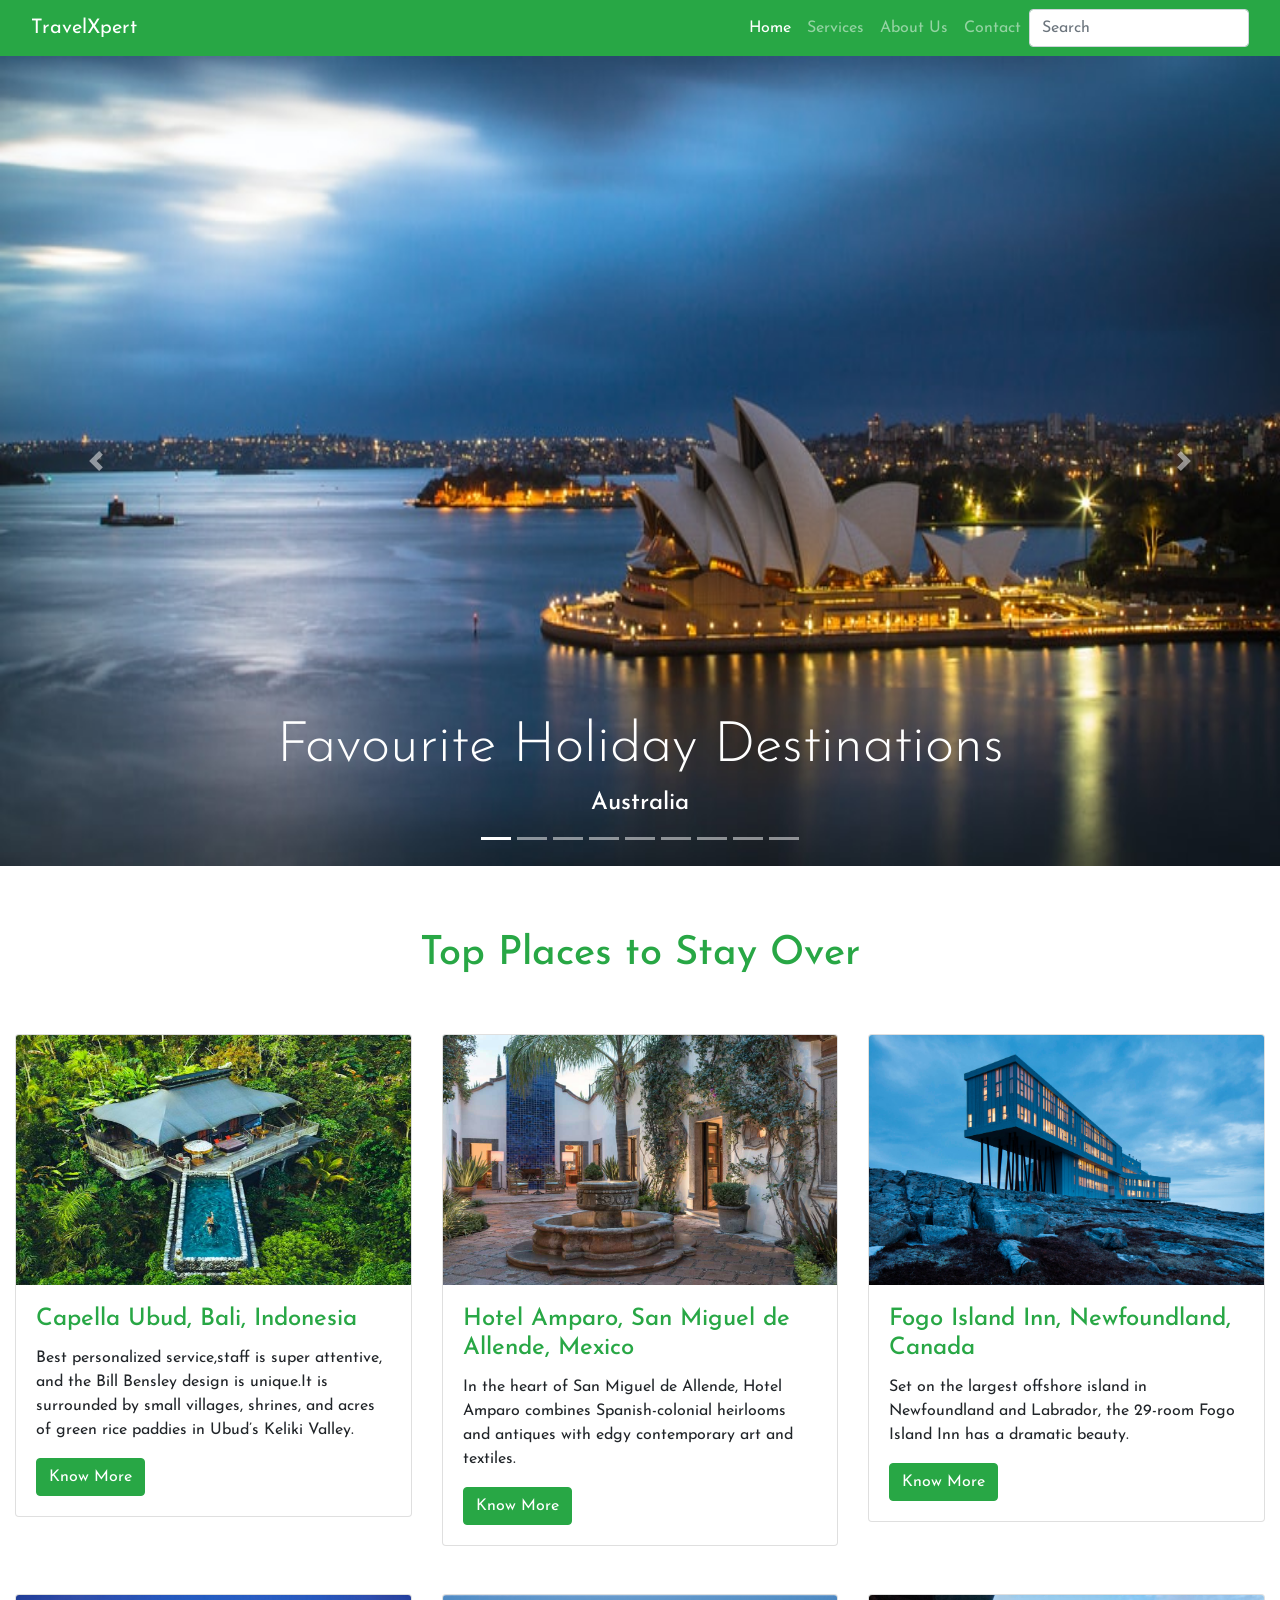
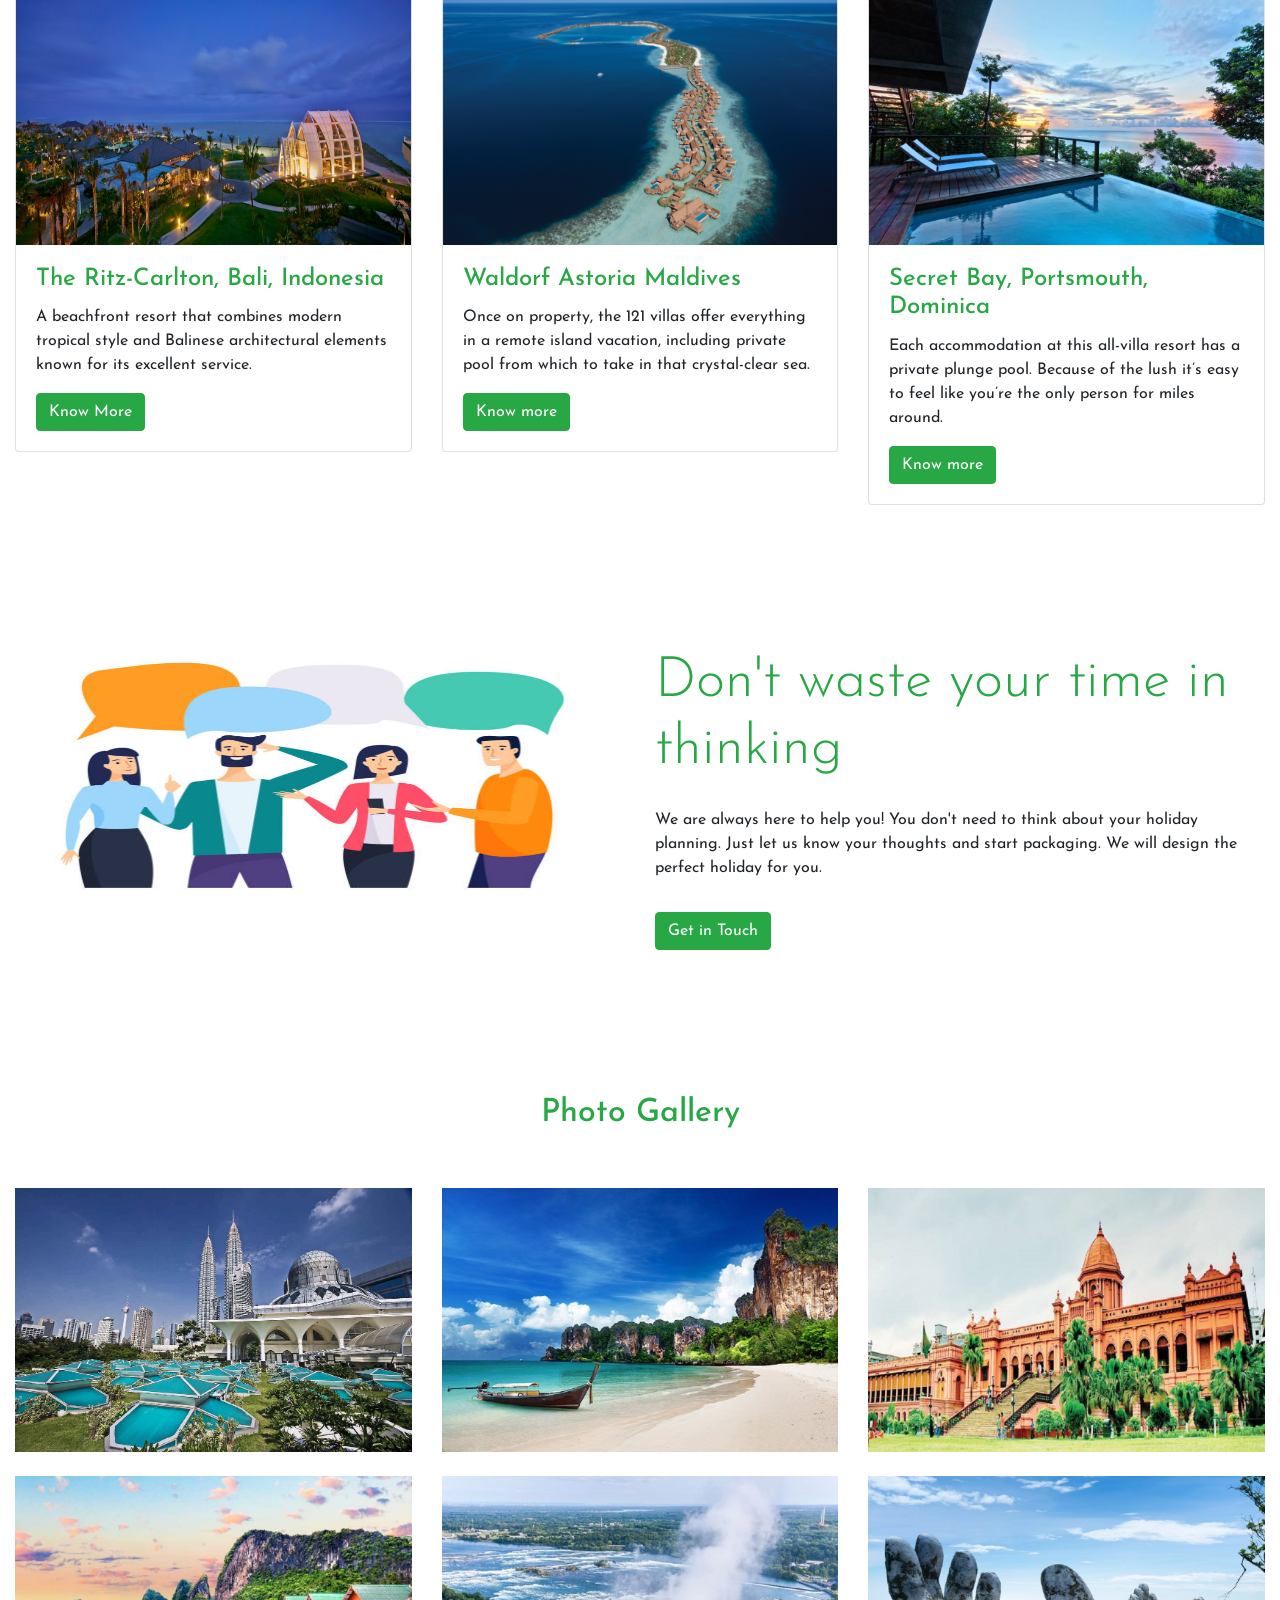
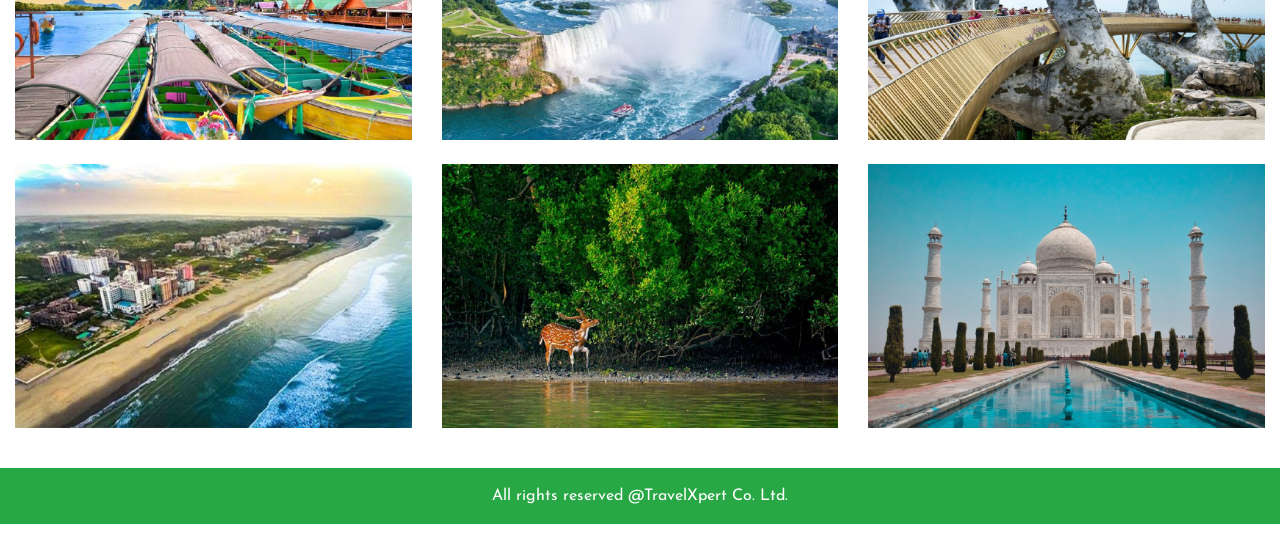
==== index.html @ a9ae152b "initial commit" ====
<!DOcTYPE HTML>
<html>
  <head>
      <meta charset="utf-8">
      <meta name="viewport" content="width=device-width, initial-scale=1">
      <link rel="stylesheet" href="https://maxcdn.bootstrapcdn.com/bootstrap/4.5.2/css/bootstrap.min.css">
      <link rel="stylesheet" type="text/css" href="CSS/style.css">
      <link href="https://fonts.googleapis.com/css2?family=Josefin+Sans&display=swap" rel="stylesheet">
  </head>
  <body>
    <nav class="navbar navbar-expand-lg navbar-dark bg-success">
      <div class="container-fluid">
        <a class="navbar-brand" href="index.html">TravelXpert</a>
        <button class="navbar-toggler" type="button" data-bs-toggle="collapse" data-bs-target="#navbarSupportedContent" aria-controls="navbarSupportedContent" aria-expanded="false" aria-label="Toggle navigation">
          <span class="navbar-toggler-icon"></span>
        </button>
        <div class="collapse navbar-collapse" id="navbarSupportedContent">
          <ul class="navbar-nav ml-auto mb-2 mb-lg-0">
            <li class="nav-item">
              <a class="nav-link active" aria-current="page" href="index.html">Home</a>
            </li>
            <li class="nav-item">
              <a class="nav-link" href="service.html">Services</a>
            </li>
            <li class="nav-item">
              <a class="nav-link" href="about.html">About Us</a>
            </li>
            <li class="nav-item">
              <a class="nav-link" href="contact.html">Contact</a>
            </li>
          </ul>
          <form class="d-flex">
            <input class="form-control me-2" type="search" placeholder="Search" aria-label="Search">
          </form>
        </div>
      </div>
    </nav>

    <div id="demo" class="carousel slide" data-ride="carousel">
      <ul class="carousel-indicators">
        <li data-target="#demo" data-slide-to="0" class="active"></li>
        <li data-target="#demo" data-slide-to="1"></li>
        <li data-target="#demo" data-slide-to="2"></li>
        <li data-target="#demo" data-slide-to="3"></li>
        <li data-target="#demo" data-slide-to="4"></li>
        <li data-target="#demo" data-slide-to="5"></li>
        <li data-target="#demo" data-slide-to="6"></li>
        <li data-target="#demo" data-slide-to="7"></li>
        <li data-target="#demo" data-slide-to="8"></li>
      </ul>
      <div class="carousel-inner">
        <div class="carousel-item active">
          <img src="Images/aus.jpg" alt="Australia" width="1100" height="500">
          <div class="carousel-caption">
              <h1 class="display-4">Favourite Holiday Destinations</h1>
            <h4>Australia</h4>
          </div>   
        </div>
        <div class="carousel-item">
          <img src="Images/dubai.jpg" alt="Dubai" width="1100" height="500">
          <div class="carousel-caption">
            <h4>Dubai</h4>
          </div>   
        </div>
        <div class="carousel-item">
          <img src="Images/mal.jpg" alt="Maldives" width="1100" height="500">
          <div class="carousel-caption">
            <h4 class="text-dark">Maldives</h4>
          </div>   
        </div>
        <div class="carousel-item">
          <img src="Images/indo.jpg" alt="Indonesia" width="1100" height="500">
          <div class="carousel-caption">
            <h4>Indonesia</h4>
          </div>   
        </div>
        <div class="carousel-item">
          <img src="Images/ny.jpg" alt="New York" width="1100" height="500">
          <div class="carousel-caption">
            <h4>New York</h4>
          </div>   
        </div>
        <div class="carousel-item">
          <img src="Images/france.jpg" alt="France" width="1100" height="500">
          <div class="carousel-caption">
            <h4>France</h4>
          </div>   
        </div>
        <div class="carousel-item">
          <img src="Images/italy.jpg" alt="Italy" width="1100" height="500">
          <div class="carousel-caption">
            <h4>Italy</h4>
          </div>   
        </div>
        <div class="carousel-item">
          <img src="Images/sw.jpg" alt="Switzerland" width="1100" height="500">
          <div class="carousel-caption">
            <h4>Switzerland</h4>
          </div>   
        </div>
        <div class="carousel-item">
          <img src="Images/uk.jpg" alt="United Kingdom" width="1100" height="500">
          <div class="carousel-caption">
            <h4>United Kingdom</h4>
          </div>   
        </div>
      </div>
      <a class="carousel-control-prev" href="#demo" data-slide="prev">
        <span class="carousel-control-prev-icon"></span>
      </a>
      <a class="carousel-control-next" href="#demo" data-slide="next">
        <span class="carousel-control-next-icon"></span>
      </a>
    </div>

    <section class="my-3">
      <div class="py-5">
        <h1 class="text-center text-success">Top Places to Stay Over</h1>
      </div>
      <div class="container-fluid">
        <div class="row">
          <div class="col-lg-4 col-md-4 col-12 mb-5">
            <div class="card">
              <img class="card-img-top aboutimg" src="Images/hotelindo.jpg" alt="Card image" style="width:100%">
              <div class="card-body">
                <h4 class="card-title text-success">Capella Ubud, Bali, Indonesia</h4>
                <p class="card-text">Best personalized service,staff is super attentive, and the Bill Bensley design is unique.It is surrounded by small villages, shrines, and acres of green rice paddies in Ubud’s Keliki Valley.</p>
                <a href="#" class="btn btn-success">Know More</a>
              </div>
            </div>
          </div>
          <div class="col-lg-4 col-md-4 col-12 mb-5">
            <div class="card">
              <img class="card-img-top aboutimg" src="Images/hotelmexico.jpg" alt="Card image" style="width:100%">
              <div class="card-body">
                <h4 class="card-title text-success">Hotel Amparo, San Miguel de Allende, Mexico</h4>
                <p class="card-text">In the heart of San Miguel de Allende, Hotel Amparo combines Spanish-colonial heirlooms and antiques with edgy contemporary art and textiles.</p>
                <a href="#" class="btn btn-success">Know More</a>
              </div>
            </div>
          </div>
          <div class="col-lg-4 col-md-4 col-12 mb-5">
            <div class="card">
              <img class="card-img-top aboutimg" src="Images/hotelcan.jpg" alt="Card image" style="width:100%">
              <div class="card-body">
                <h4 class="card-title text-success">Fogo Island Inn, Newfoundland, Canada</h4>
                <p class="card-text">Set on the largest offshore island in Newfoundland and Labrador, the 29-room Fogo Island Inn has a dramatic beauty.</p>
                <a href="#" class="btn btn-success">Know More</a>
              </div>
            </div>
          </div>
          <div class="col-lg-4 col-md-4 col-12 mb-5">
            <div class="card">
              <img class="card-img-top aboutimg" src="Images/hotelin.jpg" alt="Card image" style="width:100%">
              <div class="card-body">
                <h4 class="card-title text-success">The Ritz-Carlton, Bali, Indonesia</h4>
                <p class="card-text">A beachfront resort that combines modern tropical style and Balinese architectural elements known for its excellent service.</p>
                <a href="#" class="btn btn-success">Know More</a>
              </div>
            </div>
          </div>
          <div class="col-lg-4 col-md-4 col-12 mb-5">
            <div class="card">
              <img class="card-img-top aboutimg" src="Images/hotelmal.jpg" alt="Card image" style="width:100%">
              <div class="card-body">
                <h4 class="card-title text-success">Waldorf Astoria Maldives</h4>
                <p class="card-text">Once on property, the 121 villas offer everything in a remote island vacation, including private pool from which to take in that crystal-clear sea.</p>
                <a href="#" class="btn btn-success">Know more</a>
              </div>
            </div>
          </div>
          <div class="col-lg-4 col-md-4 col-12 mb-5">
            <div class="card">
              <img class="card-img-top aboutimg" src="Images/hoteldom.jpg" alt="Card image" style="width:100%">
              <div class="card-body">
                <h4 class="card-title text-success">Secret Bay, Portsmouth, Dominica</h4>
                <p class="card-text">Each accommodation at this all-villa resort has a private plunge pool. Because of the lush it’s easy to feel like you’re the only person for miles around.</p>
                <a href="#" class="btn btn-success">Know more</a>
              </div>
            </div>
          </div>
        </div>
      </div>
    </section>

    <section class="my-5 py-5">
          <div class="container-fluid">
              <div class="row">
              <div class="col-lg-6 col-md-6 col-12">
                  <img src="Images/think.jpg" class="img-fluid aboutimg">
              </div>
                  <div class="col-lg-6 col-md-6 col-12">
                      <h2 class="display-4 text-success">Don't waste your time in thinking</h2>
                      <p class="py-3">We are always here to help you! You don't need to think about your holiday planning. Just let us know your thoughts and start packaging. We will design the perfect holiday for you.</p>
                      <a href="contact.html" class="btn btn-success">Get in Touch</a>
                  </div>
              </div>
          </div>
    </section>

    <section class="my-3">
      <div class="py-5">
        <h2 class="text-center text-success">Photo Gallery</h2>
      </div>
      <div class="container-fluid">
        <div class="row">
          <div class="col-lg-4 col-md-4 col-12">
            <img src="Images/pp1.jpg" class="img-fluid pb-4">
          </div>
          <div class="col-lg-4 col-md-4 col-12">
            <img src="Images/pp2.jpg" class="img-fluid pb-4">
          </div>
          <div class="col-lg-4 col-md-4 col-12">
            <img src="Images/pp3.jpg" class="img-fluid pb-4">
          </div>
          <div class="col-lg-4 col-md-4 col-12">
            <img src="Images/pp4.jpg" class="img-fluid pb-4">
          </div>
          <div class="col-lg-4 col-md-4 col-12">
            <img src="Images/pp5.jpg" class="img-fluid pb-4">
          </div>
          <div class="col-lg-4 col-md-4 col-12">
            <img src="Images/pp6.jpg" class="img-fluid pb-4">
          </div>
          <div class="col-lg-4 col-md-4 col-12">
            <img src="Images/pp7.jpg" class="img-fluid pb-4">
          </div>
          <div class="col-lg-4 col-md-4 col-12">
            <img src="Images/pp8.jpg" class="img-fluid pb-4">
          </div>
          <div class="col-lg-4 col-md-4 col-12">
            <img src="Images/pp9.jpg" class="img-fluid pb-4">
          </div>
        </div>
      </div>
    </section>

    <footer>
      <p class="p-3 bg-success text-white text-center">All rights reserved @TravelXpert Co. Ltd.</p>
    </footer>

    <script src="https://ajax.googleapis.com/ajax/libs/jquery/3.5.1/jquery.min.js"></script>
    <script src="https://cdnjs.cloudflare.com/ajax/libs/popper.js/1.16.0/umd/popper.min.js"></script>
    <script src="https://maxcdn.bootstrapcdn.com/bootstrap/4.5.2/js/bootstrap.min.js"></script>
  </body>
</html>
---- CSS/style.css ----
*{margin: 0; padding: 0; box-sizing: border-box;
font-family: 'Josefin Sans', sans-serif;}

.carousel-inner img {
    width: 100%;
    height: 90vh;
  }

.aboutimg{
  width: 100%;
  height: 250px!important;
}

span{
	display: inline-block;
	text-decoration: none;
	color: inherit;
}
.section-head{
	margin-bottom: 60px;
}
.section-head h4{
	position: relative;
	padding: 0;
	color: #5cb85c;
	line-height: 1;
	letter-spacing: 0.3px;
	font-size: 34px;
	font-weight: 700;
	text-align: center;
	margin-bottom: 30px;
}
.section-head h4::before{
	content: '';
	width: 200px;
	height: 3px;
	background: #5cb85c;
	position: absolute;
	bottom: -10px;
	left: 0;
	right: 0;
	margin: 0 auto;
}
.section-head h4 span{
	font-weight: 700;
	padding-bottom: 5px;
	color: black;
}
.item{
	background: #fff;
	text-align: center;
	padding: 30px 25px;
	box-shadow: 0 0 25px rgba(0,0,0,0.07);
	border-radius: 20px;
	margin-bottom: 30px;
	border: 5px solid rgba(0, 0, 0, 0.07);
	-webkit-transition: all 0.5s ease 0s;
	transition: all 0.5s ease 0s;
}
.item:hover{
	background: #5cb85c;
	box-shadow: 0 8px 20px 0 rgba(0, 0, 0, 0.2);
	-webkit-transition:  all 0.5s ease 0s;
	transition: all 0.5s ease 0s;
}
.item:hover .item,
.item:hover span.icon{
	background: #fff;
	border-radius: 10px;
	-webkit-transition: all 0.5s ease 0s;
	transition: all 0.5s ease 0s;
}
.item:hover h6,
.item:hover p{
	color: #fff;
	-webkit-transition: all 0.5s ease 0s;
	transition: all 0.5s ease 0s;
}
.item .icon{
	font-size: 40px;
	margin-bottom: 25px;
	color: #5cb85c;
	width: 90px;
	line-height: 96px;
	border-radius: 50px;
}
.item p{
	font-size: 15px;
	line-height: 26px;
}
.item h6{
	margin-bottom: 20px;
	color: #2f2f2f;
}
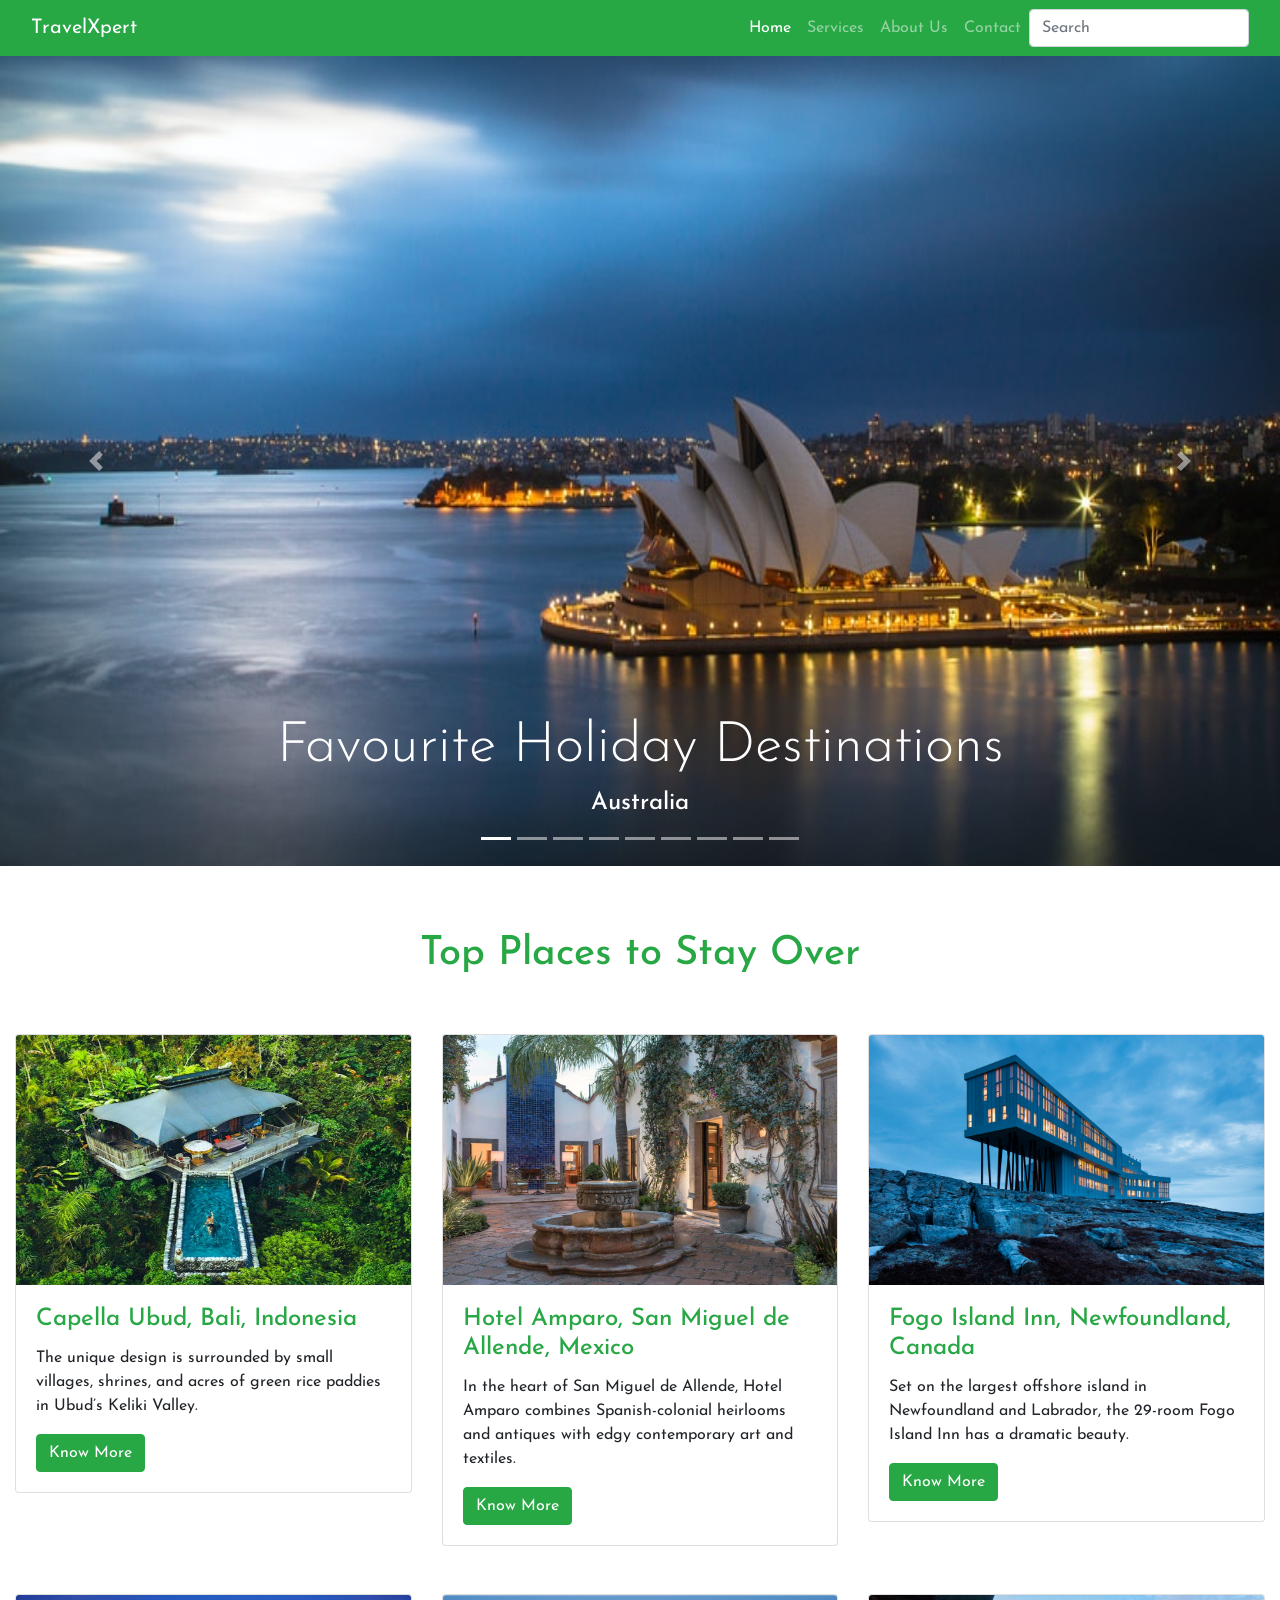
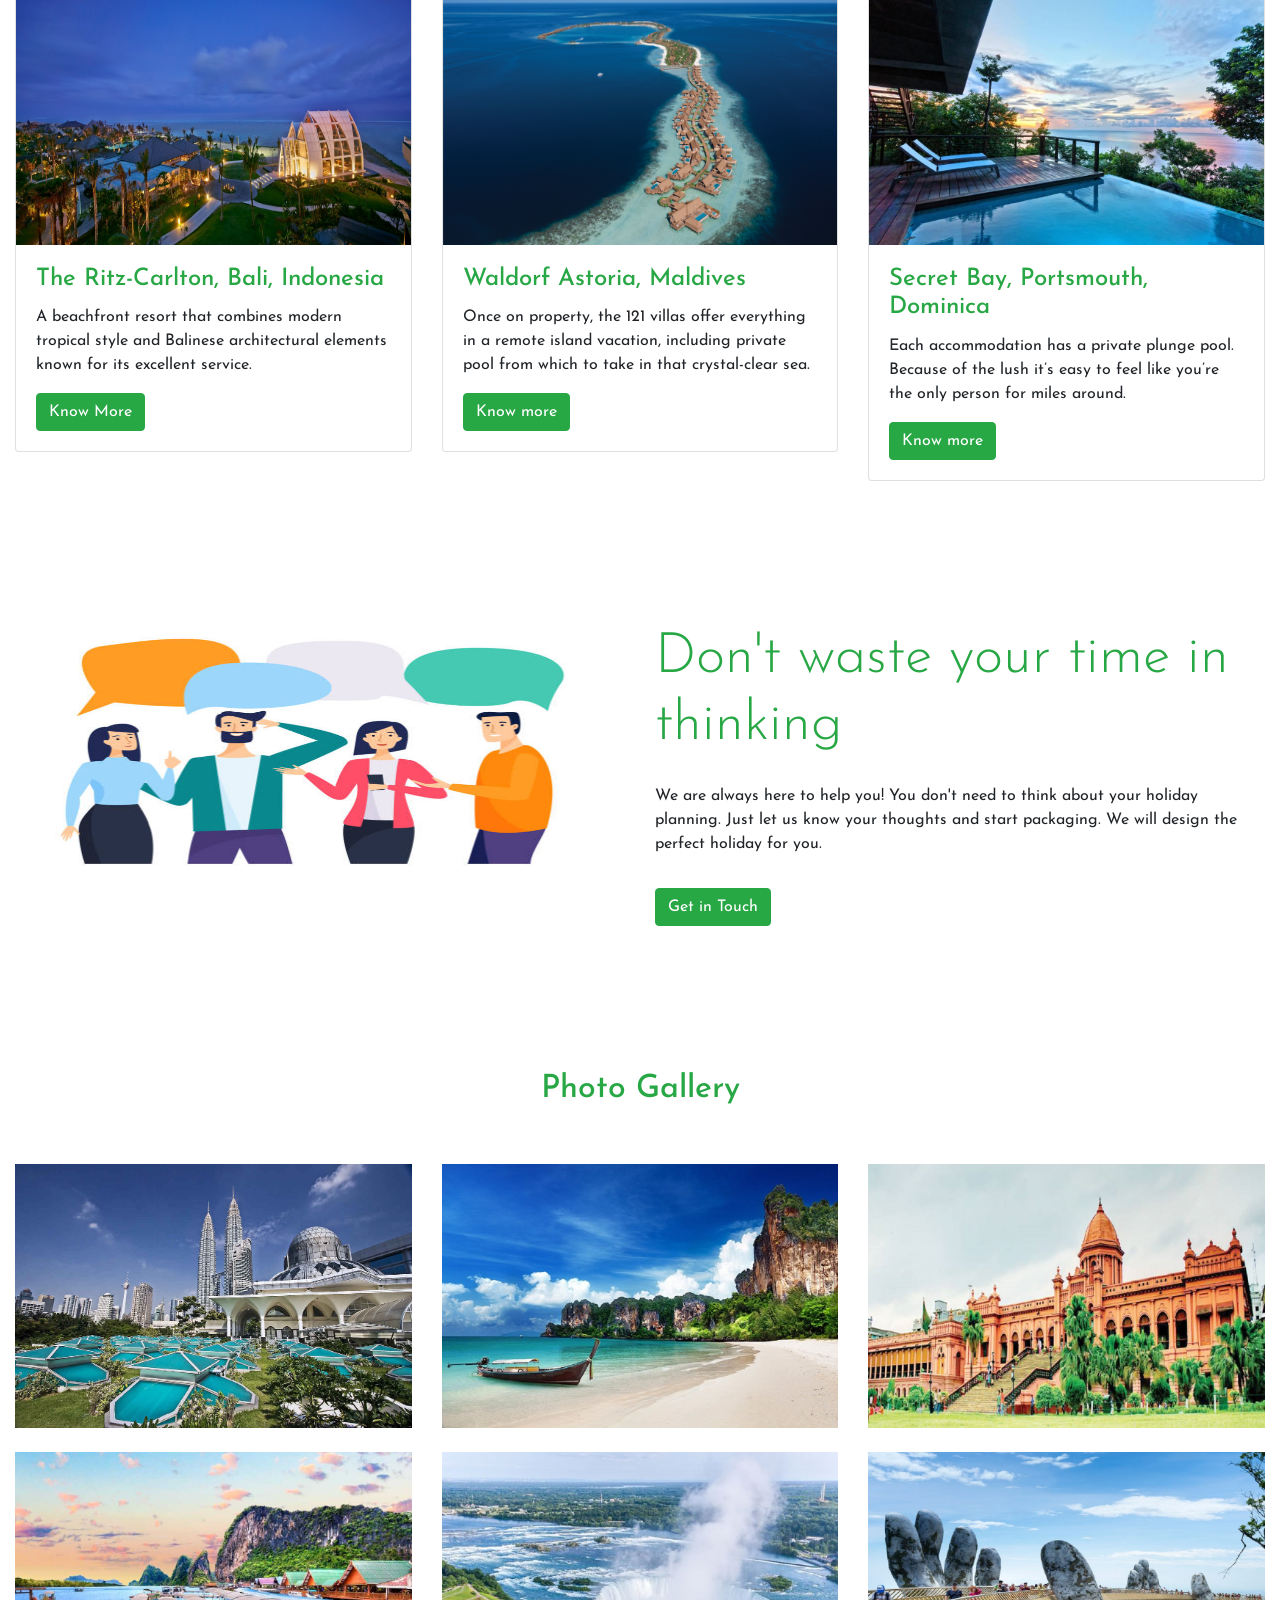
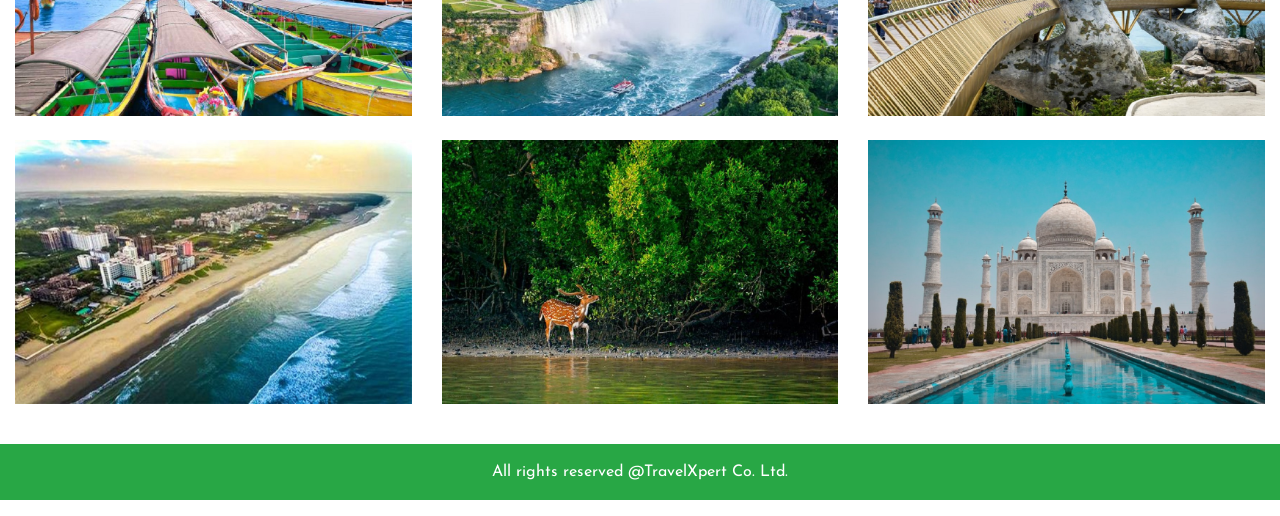
==== commit 28e5fb09: "navbar updated" ====
--- a/index.html
+++ b/index.html
@@ -11,10 +11,10 @@
     <nav class="navbar navbar-expand-lg navbar-dark bg-success">
       <div class="container-fluid">
         <a class="navbar-brand" href="index.html">TravelXpert</a>
-        <button class="navbar-toggler" type="button" data-bs-toggle="collapse" data-bs-target="#navbarSupportedContent" aria-controls="navbarSupportedContent" aria-expanded="false" aria-label="Toggle navigation">
+        <button class="navbar-toggler" type="button" data-toggle="collapse" data-target="#collapsibleNavbar">
           <span class="navbar-toggler-icon"></span>
         </button>
-        <div class="collapse navbar-collapse" id="navbarSupportedContent">
+        <div class="collapse navbar-collapse" id="collapsibleNavbar">
           <ul class="navbar-nav ml-auto mb-2 mb-lg-0">
             <li class="nav-item">
               <a class="nav-link active" aria-current="page" href="index.html">Home</a>
@@ -124,7 +124,7 @@
               <img class="card-img-top aboutimg" src="Images/hotelindo.jpg" alt="Card image" style="width:100%">
               <div class="card-body">
                 <h4 class="card-title text-success">Capella Ubud, Bali, Indonesia</h4>
-                <p class="card-text">Best personalized service,staff is super attentive, and the Bill Bensley design is unique.It is surrounded by small villages, shrines, and acres of green rice paddies in Ubud’s Keliki Valley.</p>
+                <p class="card-text">The unique design is surrounded by small villages, shrines, and acres of green rice paddies in Ubud’s Keliki Valley.</p>
                 <a href="#" class="btn btn-success">Know More</a>
               </div>
             </div>
@@ -163,7 +163,7 @@
             <div class="card">
               <img class="card-img-top aboutimg" src="Images/hotelmal.jpg" alt="Card image" style="width:100%">
               <div class="card-body">
-                <h4 class="card-title text-success">Waldorf Astoria Maldives</h4>
+                <h4 class="card-title text-success">Waldorf Astoria, Maldives</h4>
                 <p class="card-text">Once on property, the 121 villas offer everything in a remote island vacation, including private pool from which to take in that crystal-clear sea.</p>
                 <a href="#" class="btn btn-success">Know more</a>
               </div>
@@ -174,7 +174,7 @@
               <img class="card-img-top aboutimg" src="Images/hoteldom.jpg" alt="Card image" style="width:100%">
               <div class="card-body">
                 <h4 class="card-title text-success">Secret Bay, Portsmouth, Dominica</h4>
-                <p class="card-text">Each accommodation at this all-villa resort has a private plunge pool. Because of the lush it’s easy to feel like you’re the only person for miles around.</p>
+                <p class="card-text">Each accommodation has a private plunge pool. Because of the lush it’s easy to feel like you’re the only person for miles around.</p>
                 <a href="#" class="btn btn-success">Know more</a>
               </div>
             </div>
